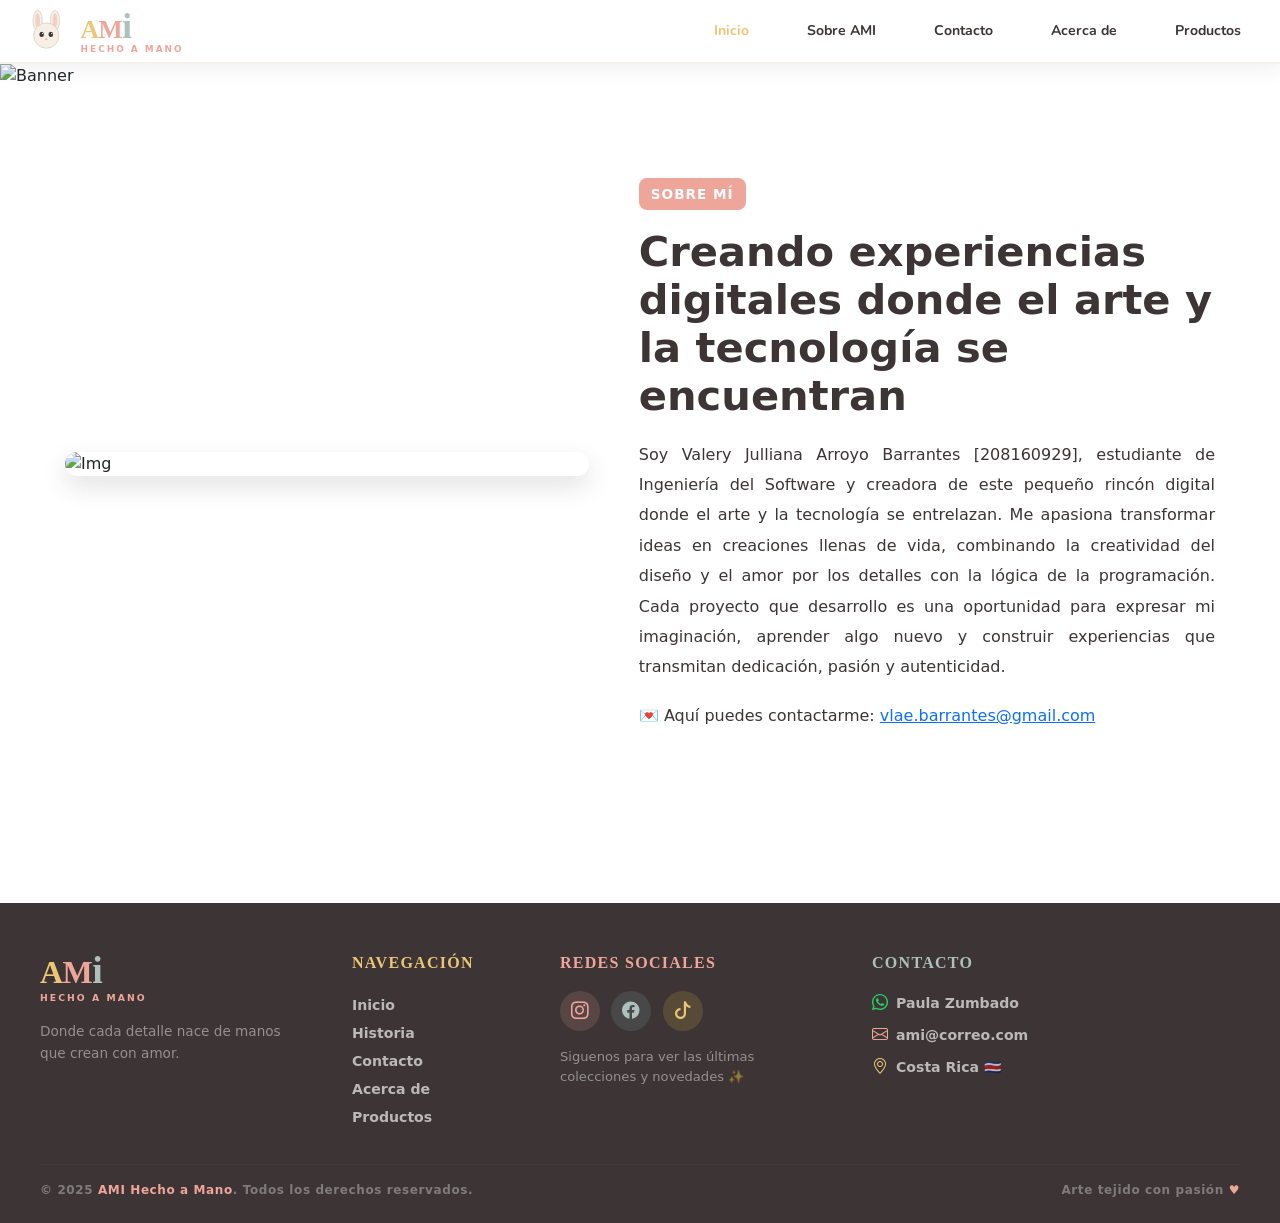
==== indexacercade.html @ 9f07c58e "Mapa y geolocalización agregados" ====
<!doctype html>
<html lang="en">
  <head>
    <meta charset="UTF-8" />
    <meta name="viewport" content="width=device-width, initial-scale=1.0" />
    <title>Document</title>
    <link
      href="https://fonts.googleapis.com/css2?family=Nunito:wght@400;600;700;800;900&family=Pacifico&display=swap"
      rel="stylesheet"
    />
    <link rel="stylesheet" href="ami/assets/css/indexstyle.css" />
    <link
      href="https://cdn.jsdelivr.net/npm/bootstrap@5.3.3/dist/css/bootstrap.min.css"
      rel="stylesheet"
    />
  </head>

  <body>
    <!-- ═══════════════ Inicio del Navbar ═══════════════ -->
    <nav class="navbar ami-nav sticky-top">
      <div class="navbar-inner">
        <a class="navbar-brand" href="#">
          <svg
            viewBox="0 0 80 80"
            fill="none"
            xmlns="http://www.w3.org/2000/svg"
          >
            <ellipse
              cx="22"
              cy="22"
              rx="8"
              ry="18"
              fill="#F5EFE6"
              stroke="#ddd4c8"
              stroke-width="1.5"
            />
            <ellipse
              cx="22"
              cy="22"
              rx="4"
              ry="13"
              fill="#F2A89E"
              opacity=".45"
            />
            <ellipse
              cx="52"
              cy="22"
              rx="8"
              ry="18"
              fill="#F5EFE6"
              stroke="#ddd4c8"
              stroke-width="1.5"
            />
            <ellipse
              cx="52"
              cy="22"
              rx="4"
              ry="13"
              fill="#F2A89E"
              opacity=".45"
            />
            <circle
              cx="37"
              cy="48"
              r="22"
              fill="#F5EFE6"
              stroke="#ddd4c8"
              stroke-width="1.5"
            />
            <ellipse cx="29" cy="46" rx="4" ry="4.5" fill="#3D3535" />
            <ellipse cx="45" cy="46" rx="4" ry="4.5" fill="#3D3535" />
            <circle cx="30.5" cy="44.5" r="1.2" fill="white" />
            <circle cx="46.5" cy="44.5" r="1.2" fill="white" />
            <ellipse cx="37" cy="54" rx="2" ry="1.5" fill="#F2A89E" />
          </svg>
          <div class="brand-text">
            <span class="brand-ami">
              <span class="ca">A</span><span class="cm">M</span
              ><span class="ci">i</span>
            </span>
            <span class="brand-sub">Hecho a mano</span>
          </div>
        </a>

        <ul class="navbar-nav flex-row gap-1 ms-auto">
          <li class="nav-item">
            <a class="nav-link active-y" href="index.html">Inicio</a>
          </li>
          <li class="nav-item">
            <a class="nav-link" href="indexsobreami.html">Sobre AMI</a>
          </li>
          <li class="nav-item">
            <a class="nav-link" href="indexcontacto.html">Contacto</a>
          </li>
          <li class="nav-item">
            <a class="nav-link" href="indexacercade.html">Acerca de</a>
          </li>
          <li class="nav-item">
            <a class="nav-link" href="indexproductos.html">Productos</a>
          </li>
        </ul>
      </div>
    </nav>
    <!-- ═══════════════ Fin del NAV ═══════════════ -->

    <link
      href="https://cdn.jsdelivr.net/npm/bootstrap-icons@1.11.3/font/bootstrap-icons.min.css"
      rel="stylesheet"
    />
    <script src="https://cdn.jsdelivr.net/npm/bootstrap@5.3.3/dist/js/bootstrap.bundle.min.js"></script>

    <!-- ═══════════════ Inicio de Acerca de... ═══════════════ -->

   <!-- ═══════════════ Inicio de Acerca de ═══════════════ -->
<section class="acerca-banner">
  <img src="ami/assets/img/Banner 2.6.jpg" alt="Banner" />
</section>

<section class="acerca-info">
  <div class="acerca-wraper">
    
    <div class="acerca-img">
      <img src="" alt="Img" />
    </div>

 <div class="acerca-content">
  <span class="acerca-tag">SOBRE MÍ</span>

  <h2>Creando experiencias digitales donde el arte y la tecnología se encuentran</h2>

  <p>
    Soy Valery Julliana Arroyo Barrantes [208160929], estudiante de Ingeniería del Software y creadora 
    de este pequeño rincón digital donde el arte y la tecnología se entrelazan. 
    Me apasiona transformar ideas en creaciones llenas de vida, combinando la creatividad del diseño y el amor por 
    los detalles con la lógica de la programación. Cada proyecto que desarrollo es una oportunidad para expresar mi 
    imaginación, aprender algo nuevo y construir experiencias que transmitan dedicación, pasión y autenticidad.
  </p>
  <p>
    💌 Aquí puedes contactarme:
    <a href="mailto:vlae.barrantes@gmail.com">vlae.barrantes@gmail.com</a>
  </p>
</div>

  </div>
</section>

    <!-- ═══════════════ Fin de Acerca de... ═══════════════ -->
  </body>

  <!-- ═══════════════ Inicio del Footer ═══════════════ -->
  <footer class="ami-footer">
    <div class="row g-5">
      <div class="col-12 col-md-3">
        <div class="footer-brand-ami">
          <span class="ca">A</span><span class="cm">M</span
          ><span class="ci">i</span>
        </div>
        <span class="footer-brand-sub">Hecho a mano</span>
        <p class="mt-3 footer-text">
          Donde cada detalle nace de manos que crean con amor.
        </p>
      </div>

      <div class="col-6 col-md-2">
        <div class="footer-title yellow">Navegación</div>
        <a class="footer-link" href="index.html">Inicio</a>
        <a class="footer-link" href="indexsobreami.html">Historia</a>
        <a class="footer-link" href="indexcontacto.html">Contacto</a>
        <a class="footer-link" href="indexacercade.html">Acerca de</a>
        <a class="footer-link" href="indexproductos.html">Productos</a>
      </div>

      <div class="col-6 col-md-3">
        <div class="footer-title rose">Redes sociales</div>
        <div class="mb-3">
          <a href="#" class="social-icon ig"><i class="bi bi-instagram"></i></a>
          <a href="#" class="social-icon fb"><i class="bi bi-facebook"></i></a>
          <a href="#" class="social-icon tt"><i class="bi bi-tiktok"></i></a>
        </div>
        <p class="footer-text-small">
          Siguenos para ver las últimas colecciones y novedades ✨
        </p>
      </div>

      <div class="col-12 col-md-4">
        <div class="footer-title teal">Contacto</div>

        <a href="https://wa.me/50684716880" class="contact-item">
          <i class="bi bi-whatsapp icon-wsp"></i>
          Paula Zumbado
        </a>

        <a href="mailto:ami@correo.com" class="contact-item">
          <i class="bi bi-envelope icon-mail"></i>
          ami@correo.com
        </a>

        <a href="#" class="contact-item">
          <i class="bi bi-geo-alt icon-location"></i>
          Costa Rica 🇨🇷
        </a>
      </div>
    </div>

    <hr class="footer-divider" />

    <div class="d-flex flex-wrap justify-content-between align-items-center">
      <p class="footer-copy mb-0">
        © 2025 <span>AMI Hecho a Mano</span>. Todos los derechos reservados.
      </p>
      <p class="footer-copy mb-0">Arte tejido con pasión <span>♥</span></p>
    </div>
  </footer>
  <!-- ═══════════════ Fin del Footer ═══════════════ -->
</html>
---- ami/assets/css/indexstyle.css ----
:root {
  --cream: #f5efe6;
  --rose: #f2a89e;
  --yellow: #ecc576;
  --teal: #acc1bc;
  --white: #ffffff;
  --dark: #3d3535;
}

body {
  background: var(--cream);
  font-family: "Nunito", sans-serif;
}

/* ── Ribbon ── */
.ami-ribbon {
  background: var(--yellow);
  text-align: center;
  padding: 0.42rem 1rem;
  font-size: 0.72rem;
  font-weight: 800;
  letter-spacing: 0.12em;
  text-transform: uppercase;
  color: var(--dark);
}

.ami-ribbon em {
  color: #ecc673;
  font-style: normal;
}

/* ── Fin del Ribbon ── */

/* ── Navbar ── */
.ami-nav {
  background: var(--white) !important;
  border-bottom: 2.5px solid var(--cream);
  box-shadow: 0 4px 20px rgba(61, 53, 53, 0.08);
  padding: 0.6rem 0;
}

/* ── Brand ── */
.ami-nav .navbar-brand {
  display: flex;
  align-items: center;
  gap: 0.6rem;
  padding: 0;
}

.ami-nav .navbar-brand svg {
  width: 46px;
  height: 46px;
}

.brand-text {
  display: flex;
  flex-direction: column;
  line-height: 1;
}

.brand-ami {
  font-family: "Baloo 2", cursive;
  font-weight: 800;
  font-size: 1.6rem;
  letter-spacing: -0.5px;
}

.brand-ami .ca {
  color: var(--yellow);
}

.brand-ami .cm {
  color: var(--rose);
}

.brand-ami .ci {
  color: var(--teal);
  font-size: 35px;
}

.brand-sub {
  font-size: 0.56rem;
  font-weight: 800;
  letter-spacing: 0.22em;
  text-transform: uppercase;
  color: var(--rose);
  margin-top: 1px;
}

/* ── Fin del Brand ── */

/* ── Links ── */
.ami-nav .nav-link {
  font-family: "Nunito", sans-serif !important;
  font-weight: 700 !important;
  font-size: 0.88rem !important;
  color: var(--dark) !important;
  padding: 0.38rem 0.9rem !important;
  border-radius: 50px;
  transition:
    background 0.2s,
    color 0.2s,
    transform 0.2s;
}

.ami-nav .nav-link:hover {
  background: var(--cream);
  transform: translateY(-2px);
}

.ami-nav .nav-link.active-y {
  color: var(--yellow) !important;
}

.ami-nav .nav-link.active-r {
  color: var(--rose) !important;
}

.ami-nav .nav-link.active-t {
  color: var(--teal) !important;
}

.ami-nav .container {
  display: flex;
  align-items: center;
  justify-content: space-between;
  /* ← esto empuja brand a la izq y nav a la der */
}

.nav-item {
  list-style: none;
  padding-right: 25px;
}

.navbar-brand {
  padding-left: 25px !important;
}

/* ── Cart ── */
.cart-btn {
  position: relative;
  width: 40px;
  height: 40px;
  border-radius: 50% !important;
  background: var(--cream) !important;
  border: none !important;
  color: var(--dark) !important;
  display: flex;
  align-items: center;
  justify-content: center;
  padding: 0;
  box-shadow: none !important;
  transition:
    background 0.2s,
    transform 0.2s;
}

.cart-btn:hover {
  background: var(--yellow) !important;
  transform: translateY(-2px);
}

.cart-badge {
  position: absolute;
  top: -3px;
  right: -3px;
  width: 16px;
  height: 16px;
  border-radius: 50%;
  background: var(--rose);
  color: #fff;
  font-size: 0.58rem;
  font-weight: 800;
  display: flex;
  align-items: center;
  justify-content: center;
}

.ami-nav .container {
  display: flex;
  align-items: center;
}

.dropdown-menu {
  list-style: none;
}

.ami-nav .navbar-inner {
  width: 100%;
  display: flex;
  align-items: center;
  justify-content: space-between;
}

/* ── Fin del Navbar ── */

/* ── CTA ── */
.btn-cta {
  background: var(--teal) !important;
  color: var(--white) !important;
  font-family: "Nunito", sans-serif;
  font-weight: 800 !important;
  font-size: 0.82rem;
  letter-spacing: 0.07em;
  text-transform: uppercase;
  border: none !important;
  border-radius: 50px !important;
  padding: 0.48rem 1.3rem;
  box-shadow: 0 4px 14px rgba(127, 181, 176, 0.35) !important;
  transition:
    background 0.2s,
    transform 0.2s,
    box-shadow 0.2s;
  white-space: nowrap;
}

.btn-cta:hover {
  background: var(--rose) !important;
  transform: translateY(-2px);
  box-shadow: 0 6px 18px rgba(242, 168, 158, 0.4) !important;
}

/* ── Carousel ── */
.carousel-item {
  height: 500px;
  background-color: #f7f2ec;
  /* tono correcto ajustado */
  display: flex;
  justify-content: center;
  align-items: center;
}

.carousel-img {
  max-height: 100%;
  width: auto;
  object-fit: contain;
}

.carousel-caption h5 {
  font-weight: 300;
  letter-spacing: 1px;
  color: #acc1bc;
  font-family: "Varela Round", sans-serif;
  font-weight: bold;
}

.carousel-caption p {
  font-size: 0.95rem;
  opacity: 0.8;
  color: var(--rose);
  font-family: "Varela Round", sans-serif;
  font-weight: bold;
}

.carousel-caption h5 span {
  font-weight: 600;
  font-size: 2rem;
}

.carousel-caption h5 span.ca {
  color: var(--yellow);
}

.carousel-caption h5 span.cm {
  color: var(--rose);
}

.carousel-caption h5 span.ci {
  color: var(--teal);
  font-size: 42px;
}

.carousel-caption h5 {
  letter-spacing: 0;
}

.p-2 {
  color: #3d3535 !important;
  font-weight: bold;
  font-size: 600px;
}

.p-3 {
  color: #3d3535 !important;
  font-weight: bold;
  font-size: 600px;
}

.carousel-caption h5 span.ca-2 {
  color: var(--yellow);
}

.carousel-caption h5 span.cm-2 {
  color: var(--rose);
}

.carousel-caption h5 span.ci-2 {
  color: var(--teal);
}

.carousel-control-prev-icon,
.carousel-control-next-icon {
  filter: invert(60%) sepia(15%) saturate(200%) hue-rotate(140deg);
  opacity: 0.8;
}

.carousel-control-prev-icon,
.carousel-control-next-icon {
  color: var(--dark);
  opacity: 0.8 !important;
}

.carousel-indicators button.active {
  background-color: var(--dark) !important;
  opacity: 0.7 !important;
}

/* ── Fin del Carousel ── */

/* ── Inico Intro ── */
.ami-intro {
  background-color: white;
  padding: 80px 20px;
  text-align: center;
}

.ami-intro h2 {
  font-size: 32px;
  color: #3d3535;
  margin-bottom: 20px;
  font-weight: 500;
}

.ami-intro p {
  max-width: 600px;
  margin: 0 auto 30px auto;
  color: #6b6b6b;
  font-size: 16px;
  line-height: 1.6;
}

.btn-ami {
  display: inline-block;
  padding: 12px 25px;
  background-color: #f2a89e;
  color: white;
  text-decoration: none;
  border-radius: 25px;
  transition: 0.3s;
}

.btn-ami:hover {
  background-color: #e8958a;
}

@media (max-width: 480px) {
  .ami-intro {
    padding: 40px 10px;
  }
}

/* ── Fin Intro ── */

/* ── Inicio Productos Destacados ── */
.productos-destacados {
  padding: 80px 20px;
  background-color: #ffffff;
  text-align: center;
}

.productos-destacados h2 {
  font-size: 30px;
  color: #3d3535;
  margin-bottom: 10px;
}

.subtitulo {
  color: #888;
  margin-bottom: 40px;
}

.productos-grid {
  display: grid;
  grid-template-columns: repeat(3, 1fr);
  gap: 30px;
}

.producto-card {
  background: #f7f2ec;
  padding: 20px;
  border-radius: 15px;
  transition: 0.3s;
  box-shadow: 0 6px 20px rgba(61, 53, 53, 0.25);
}

.producto-card:hover {
  transform: translateY(-5px);
}

.producto-card img {
  width: 100%;
  height: 220px;
  object-fit: cover;
  border-radius: 12px;
  margin-bottom: 15px;
}

.producto-card h3 {
  font-size: 18px;
  color: #3d3535;
  margin-bottom: 15px;
}

.btn-producto {
  display: inline-block;
  padding: 10px 20px;
  background-color: #f2a89e;
  color: white;
  border-radius: 20px;
  text-decoration: none;
  transition: 0.3s;
}

.btn-producto:hover {
  background-color: #e8958a;
}

@media (max-width: 768px) {
  .productos-grid {
    grid-template-columns: 1fr;
  }
}

/* ── Fin Productos Destacados ── */

/* ── Inicio Por qué elegirnos ── */
.por-que-elegirnos {
  margin-top: 90px;
  margin-bottom: opx;
  background-color: #f7f2ec;
  padding: 80px 20px;
  text-align: center;
}

.por-que-elegirnos h2 {
  font-size: 30px;
  color: #3d3535;
  margin-bottom: 10px;
}

.subtitulo {
  color: #888;
  margin-bottom: 40px;
}

.beneficios-grid {
  display: grid;
  grid-template-columns: repeat(3, 1fr);
  gap: 30px;
}

.beneficio {
  background: #ffffff;
  padding: 25px;
  border-radius: 15px;
  transition: 0.3s;
  box-shadow: 0 6px 20px rgba(61, 53, 53, 0.25);
}

.beneficio:hover {
  transform: translateY(-5px);
}

.icono {
  font-size: 30px;
  display: block;
  margin-bottom: 15px;
}

.beneficio h3 {
  color: #3d3535;
  margin-bottom: 10px;
}

.beneficio p {
  color: #6b6b6b;
  font-size: 14px;
  line-height: 1.5;
}

@media (max-width: 768px) {
  .beneficios-grid {
    grid-template-columns: 1fr;
  }
}

/* ── Fin Por qué elegirnos ── */

/* ── Inicio pg Productos ── */
.productos-header {
  color: var(--dark);
}

.productos-grid {
  display: grid;
  grid-template-columns: repeat(auto-fit, minmax(290px, 1fr));
  gap: 30px;
}

.productos-card {
  background: #f7f2ec;
  padding: 20px;
  border-radius: 15px;
  box-shadow: 0 6px 20px rgba(61, 53, 53, 0.25);

  display: flex;
  flex-direction: column;

  min-height: 485px;
  transition: 0.3s;
}

.productos-card:hover {
  transform: translateY(-6px);
  box-shadow: 0 12px 30px rgba(61, 53, 53, 0.35);
}

.productos-card img {
  width: 100%;
  height: 270px;
  object-fit: cover;
  border-radius: 12px;
  margin-bottom: 15px;
}

.productos-card h3 {
  font-size: 18px;
  color: #3d3535;
  margin-bottom: 10px;
}

.productos-card p {
  flex-grow: 1;
  font-size: 14px;
  color: #555;
}

.btn-producto {
  align-self: center;
  padding: 8px 18px;
  background-color: #f2a89e;
  color: white;
  border-radius: 20px;
  text-decoration: none;
  font-size: 14px;
  transition: 0.3s;
}

.btn-producto:hover {
  background-color: #e8958a;
}

/* ── Fin de pg Productos ── */

:root {
  --cream: #F7F2EC;
  --beige: #EAD7C3;
  --rose: #EFA69A;
  --dark: #3D3535;
  --soft-pink: #F4C7BE;
}

body {
  background-color: var(--cream);
  font-family: 'Nunito', sans-serif;
  color: var(--dark);
  margin: 0;
}


/* ── Inicio de pg Sobre AMI ── */
:root {
  --cream: #F7F2EC;
  --beige: #EAD7C3;
  --rose: #EFA69A;
  --dark: #3D3535;
  --soft-pink: #F4C7BE;
}

/* fondo general */
body {
  margin: 0;
  background-color: var(--cream);
  font-family: 'Poppins', sans-serif;
  color: var(--dark);
}

.ami-story {
  width: 100%;
}

/* ───────── bloque superior ───────── */
.ami-hero {
  background: var(--cream);
  min-height: 360px;
  display: flex;
  align-items: center;
  justify-content: center;
  padding: 50px 20px;
}

.ami-hero-content {
  max-width: 1000px;
  width: 100%;
}

.ami-hero h1 {
  margin: 0;
  font-size: clamp(2.5rem, 6vw, 5rem);
  line-height: 0.95;
  font-weight: 700;
  color: var(--dark);
  letter-spacing: 1px;
}

.ami-hero p {
  max-width: 500px;
  margin-top: 18px;
  font-size: 1rem;
  line-height: 1.7;
  color: var(--dark);
}

.sobre-ami {
  max-width: 1150px;
  margin: 0 auto;
  padding: 70px 25px;
}

.ami-top-text {
  display: grid;
  grid-template-columns: 1.1fr 1fr;
  gap: 40px;
  align-items: start;
  margin-bottom: 45px;
}

.ami-heading h2 {
  margin: 0;
  font-size: clamp(2rem, 4vw, 3.5rem);
  line-height: 1;
  font-weight: 700;
  color: var(--dark);
  text-transform: uppercase;
}

.ami-heading h2 span {
  display: inline-block;
  margin-top: 10px;
  background-color: var(--rose);
  color: white;
  padding: 4px 12px;
  border-radius: 10px;
}

.ami-lore p {
  margin-top: 0;
  margin-bottom: 18px;
  font-size: 0.98rem;
  line-height: 1.9;
  text-align: justify;
}

.ami-grid {
  display: grid;
  grid-template-columns: 1fr 1fr;
  gap: 30px;
  align-items: start;
}

.ami-images {
  display: flex;
  flex-direction: column;
  gap: 75px;
}

.img-item {
  display: flex;
  flex-direction: column;
}

.ami-images img,
.img-item img {
  width: 100%;
  height: 280px;
  object-fit: cover;
  border-radius: 18px;
  display: block;
  box-shadow: 0 10px 25px rgba(0, 0, 0, 0.12);
}

.img-autor {
  margin-top: 6px;
  font-size: 0.9rem;
  color: var(--dark);
  font-style: italic;
}

.ami-autor {
  color: var(--dark);
}

.ami-text-box {
  background: white;
  border-radius: 22px;
  padding: 35px;
  box-shadow: 0 10px 25px rgba(0, 0, 0, 0.08);
  display: flex;
  flex-direction: column;
  justify-content: center;
}

.ami-text-box h3 {
  margin-top: 0;
  margin-bottom: 18px;
  font-size: 1.8rem;
  color: var(--dark);
}

.ami-text-box p {
  margin-bottom: 16px;
  line-height: 1.9;
  text-align: justify;
}

@media (max-width: 900px) {

  .ami-top-text,
  .ami-grid {
    grid-template-columns: 1fr;
  }

  .ami-images img,
  .img-item img {
    height: 240px;
  }

  .ami-hero {
    min-height: 280px;
  }
}

/* ── Fin de pg Sobre AMI ── */

/* ── Inicio pg Acerca de... ── */
.acerca-banner {
  width: 100%;
}

.acerca-banner img {
  width: 100%;
  height: auto;
  display: block;
}

.acerca-info {
  background-color: var(--white);
  padding: 90px 20px;
}

.acerca-wraper {
  max-width: 1150px;
  margin: 0 auto;
  display: grid;
  grid-template-columns: 1fr 1.1fr;
  gap: 50px;
  align-items: center;
}

.acerca-img img {
  width: 100%;
  border-radius: 20px;
  display: block;
  box-shadow: 0 10px 25px rgba(61, 53, 53, 0.15);
}

.acerca-tag {
  display: inline-block;
  color: var(--white);
  font-size: 0.85rem;
  font-weight: 700;
  padding: 6px 12px;
  border-radius: 8px;
  margin-bottom: 18px;
  letter-spacing: 1px;
  background-color: var(--rose);
}

.acerca-content h2 {
  font-size: 2.6rem;
  line-height: 1.15;
  color: var(--dark);
  margin-bottom: 20px;
  font-weight: 700;
}

.acerca-content p {
  color: var(--dark);
  line-height: 1.9;
  margin-bottom: 18px;
  text-align: justify;
}

@media (max-width: 900px) {
  .acerca-wrapper {
    grid-template-columns: 1fr;
  }

  .acerca-overlay h1 {
    font-size: 2.8rem;
  }

  .acerca-content h2 {
    font-size: 2rem;
  }
}

/* ── Fin pg Acerca de... ── */

/* ── Incio pg Contacto ── */

form {
  margin-top: 50px !important;
  max-width: 800px;
  margin: auto;
}

.form-label {
  font-weight: 500;
}

.btn {
  background-color: var(--teal) !important;
  color: var(--white) !important;
  font-weight: 700 !important;
  border: none !important;
  border-radius: 50px !important;
  padding: 10px 20px !important;
  transition: background-color 0.3s, transform 0.3s !important;
  margin-top: 35px;
}

#mapa {
height: 400px;
width: 100%;
border-radius: 10px;
border: 2px solid #ddd;
margin-top: 10px;

}

/* ── Fin pg Contacto ── */

/* ── Footer ── */
.ami-footer {
  background: var(--dark);
  padding: 3rem 2.5rem 1.5rem;
  margin-top: 4rem;
}

.ami-footer .footer-title {
  font-family: "Baloo 2", cursive;
  font-weight: 800;
  font-size: 1rem;
  letter-spacing: 0.08em;
  text-transform: uppercase;
  margin-bottom: 1rem;
}

.ami-footer .footer-title.yellow {
  color: var(--yellow);
}

.ami-footer .footer-title.rose {
  color: var(--rose);
}

.ami-footer .footer-title.teal {
  color: var(--teal);
}

.footer-brand-ami {
  font-family: "Baloo 2", cursive;
  font-weight: 800;
  font-size: 2rem;
  letter-spacing: -0.5px;
  line-height: 1;
}

.footer-brand-ami .ca {
  color: var(--yellow);
}

.footer-brand-ami .cm {
  color: var(--rose);
}

.footer-brand-ami .ci {
  color: var(--teal);
  font-size: 38px;
}

.footer-brand-sub {
  font-size: 0.58rem;
  font-weight: 800;
  letter-spacing: 0.22em;
  text-transform: uppercase;
  color: var(--rose);
  display: block;
  margin-top: 2px;
}

.ami-footer .footer-link {
  display: block;
  color: rgba(255, 255, 255, 0.65);
  text-decoration: none;
  font-size: 0.88rem;
  font-weight: 700;
  padding: 0.22rem 0;
  transition: color 0.2s, padding-left 0.2s;
}

.ami-footer .footer-link:hover {
  color: var(--yellow);
  padding-left: 6px;
}

.social-icon {
  display: inline-flex;
  align-items: center;
  justify-content: center;
  width: 40px;
  height: 40px;
  border-radius: 50%;
  font-size: 1.1rem;
  text-decoration: none;
  transition:
    transform 0.2s,
    background 0.2s;
  margin-right: 0.4rem;
}

.social-icon.ig {
  background: rgba(242, 168, 158, 0.15);
  color: var(--rose);
}

.social-icon.fb {
  background: rgba(127, 181, 176, 0.15);
  color: var(--teal);
}

.social-icon.tt {
  background: rgba(232, 200, 74, 0.15);
  color: var(--yellow);
}

.social-icon:hover {
  transform: translateY(-3px) scale(1.1);
}

.social-icon.ig:hover {
  background: var(--rose);
  color: #fff;
}

.social-icon.fb:hover {
  background: var(--teal);
  color: #fff;
}

.social-icon.tt:hover {
  background: var(--yellow);
  color: var(--dark);
}

.contact-item {
  display: flex;
  align-items: center;
  gap: 0.5rem;
  color: rgba(255, 255, 255, 0.65);
  font-size: 0.88rem;
  font-weight: 700;
  margin-bottom: 0.5rem;
  text-decoration: none;
  transition: color 0.2s;
}

.contact-item:hover {
  color: var(--yellow);
}

.contact-item i {
  font-size: 1rem;
}

.footer-divider {
  border-color: rgba(255, 255, 255, 0.08);
  margin: 2rem 0 1rem;
}

.footer-copy {
  color: rgba(255, 255, 255, 0.35);
  font-size: 0.75rem;
  font-weight: 700;
  letter-spacing: 0.05em;
}

.footer-copy span {
  color: var(--rose);
}

.footer-text {
  color: rgba(255, 255, 255, 0.45);
  font-size: 0.85rem;
  line-height: 1.6;
}

.footer-text-small {
  color: rgba(255, 255, 255, 0.45);
  font-size: 0.82rem;
}

.icon-wsp {
  color: #25d366;
}

.icon-mail {
  color: var(--rose);
}

.icon-location {
  color: var(--yellow);
}

/* ── Fin del Footer ── */
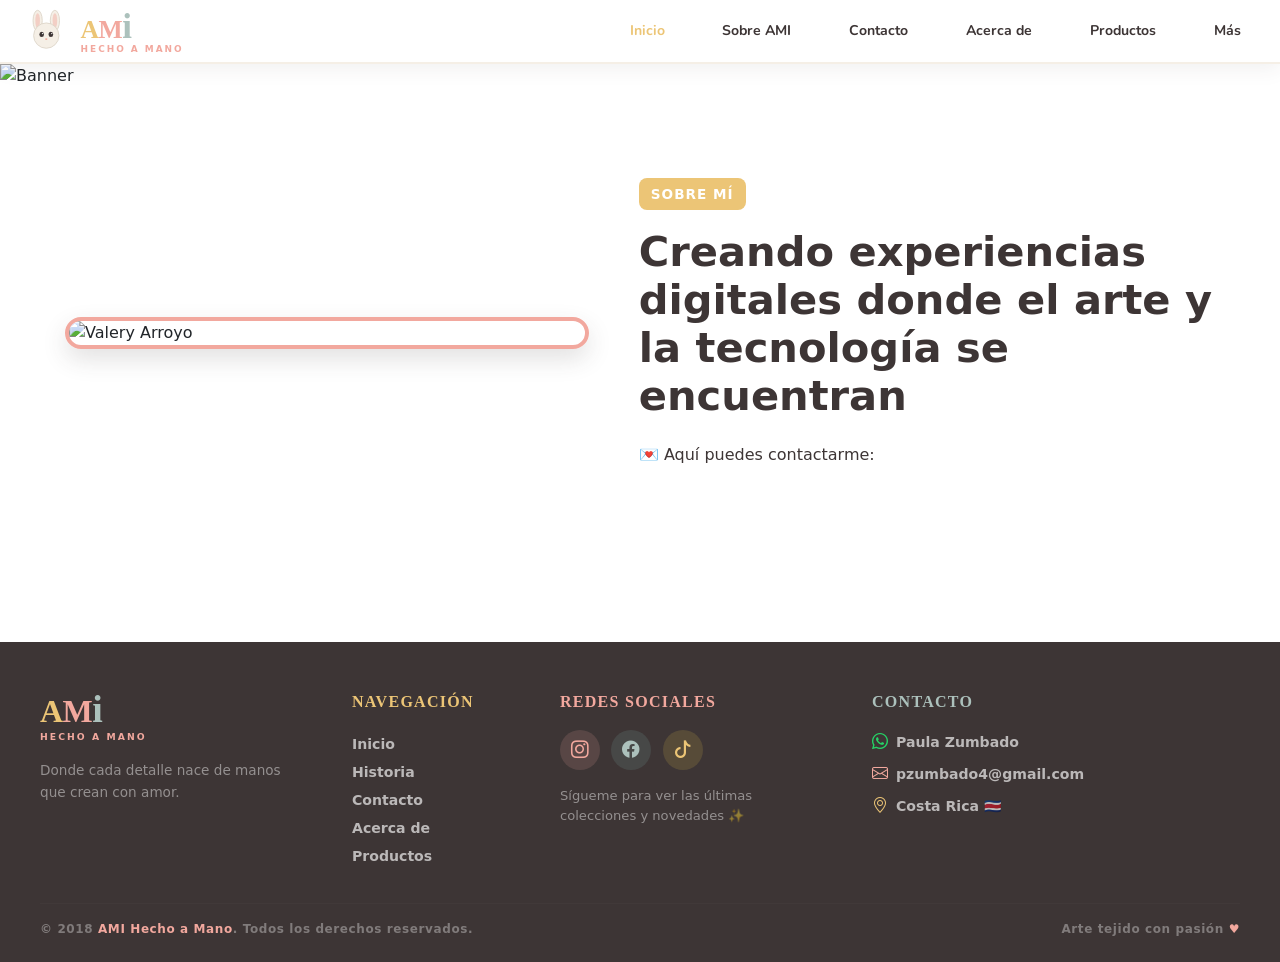
==== commit 549d52ea: "API externa consumida" ====
--- a/indexacercade.html
+++ b/indexacercade.html
@@ -1,215 +1,162 @@
 <!doctype html>
 <html lang="en">
-  <head>
-    <meta charset="UTF-8" />
-    <meta name="viewport" content="width=device-width, initial-scale=1.0" />
-    <title>Document</title>
-    <link
-      href="https://fonts.googleapis.com/css2?family=Nunito:wght@400;600;700;800;900&family=Pacifico&display=swap"
-      rel="stylesheet"
-    />
-    <link rel="stylesheet" href="ami/assets/css/indexstyle.css" />
-    <link
-      href="https://cdn.jsdelivr.net/npm/bootstrap@5.3.3/dist/css/bootstrap.min.css"
-      rel="stylesheet"
-    />
-  </head>
 
-  <body>
-    <!-- ═══════════════ Inicio del Navbar ═══════════════ -->
-    <nav class="navbar ami-nav sticky-top">
-      <div class="navbar-inner">
-        <a class="navbar-brand" href="#">
-          <svg
-            viewBox="0 0 80 80"
-            fill="none"
-            xmlns="http://www.w3.org/2000/svg"
-          >
-            <ellipse
-              cx="22"
-              cy="22"
-              rx="8"
-              ry="18"
-              fill="#F5EFE6"
-              stroke="#ddd4c8"
-              stroke-width="1.5"
-            />
-            <ellipse
-              cx="22"
-              cy="22"
-              rx="4"
-              ry="13"
-              fill="#F2A89E"
-              opacity=".45"
-            />
-            <ellipse
-              cx="52"
-              cy="22"
-              rx="8"
-              ry="18"
-              fill="#F5EFE6"
-              stroke="#ddd4c8"
-              stroke-width="1.5"
-            />
-            <ellipse
-              cx="52"
-              cy="22"
-              rx="4"
-              ry="13"
-              fill="#F2A89E"
-              opacity=".45"
-            />
-            <circle
-              cx="37"
-              cy="48"
-              r="22"
-              fill="#F5EFE6"
-              stroke="#ddd4c8"
-              stroke-width="1.5"
-            />
-            <ellipse cx="29" cy="46" rx="4" ry="4.5" fill="#3D3535" />
-            <ellipse cx="45" cy="46" rx="4" ry="4.5" fill="#3D3535" />
-            <circle cx="30.5" cy="44.5" r="1.2" fill="white" />
-            <circle cx="46.5" cy="44.5" r="1.2" fill="white" />
-            <ellipse cx="37" cy="54" rx="2" ry="1.5" fill="#F2A89E" />
-          </svg>
-          <div class="brand-text">
-            <span class="brand-ami">
-              <span class="ca">A</span><span class="cm">M</span
-              ><span class="ci">i</span>
-            </span>
-            <span class="brand-sub">Hecho a mano</span>
-          </div>
-        </a>
+<head>
+  <meta charset="UTF-8" />
+  <meta name="viewport" content="width=device-width, initial-scale=1.0" />
+  <title>Document</title>
+  <link href="https://fonts.googleapis.com/css2?family=Nunito:wght@400;600;700;800;900&family=Pacifico&display=swap"
+    rel="stylesheet" />
+  <link rel="stylesheet" href="ami/assets/css/indexstyle.css" />
+  <link href="https://cdn.jsdelivr.net/npm/bootstrap@5.3.3/dist/css/bootstrap.min.css" rel="stylesheet" />
+</head>
 
-        <ul class="navbar-nav flex-row gap-1 ms-auto">
-          <li class="nav-item">
-            <a class="nav-link active-y" href="index.html">Inicio</a>
-          </li>
-          <li class="nav-item">
-            <a class="nav-link" href="indexsobreami.html">Sobre AMI</a>
-          </li>
-          <li class="nav-item">
-            <a class="nav-link" href="indexcontacto.html">Contacto</a>
-          </li>
-          <li class="nav-item">
-            <a class="nav-link" href="indexacercade.html">Acerca de</a>
-          </li>
-          <li class="nav-item">
-            <a class="nav-link" href="indexproductos.html">Productos</a>
-          </li>
-        </ul>
+<body>
+  <!-- ═══════════════ Inicio del Navbar ═══════════════ -->
+  <nav class="navbar ami-nav sticky-top">
+    <div class="navbar-inner">
+      <a class="navbar-brand" href="#">
+        <svg viewBox="0 0 80 80" fill="none" xmlns="http://www.w3.org/2000/svg">
+          <ellipse cx="22" cy="22" rx="8" ry="18" fill="#F5EFE6" stroke="#ddd4c8" stroke-width="1.5" />
+          <ellipse cx="22" cy="22" rx="4" ry="13" fill="#F2A89E" opacity=".45" />
+          <ellipse cx="52" cy="22" rx="8" ry="18" fill="#F5EFE6" stroke="#ddd4c8" stroke-width="1.5" />
+          <ellipse cx="52" cy="22" rx="4" ry="13" fill="#F2A89E" opacity=".45" />
+          <circle cx="37" cy="48" r="22" fill="#F5EFE6" stroke="#ddd4c8" stroke-width="1.5" />
+          <ellipse cx="29" cy="46" rx="4" ry="4.5" fill="#3D3535" />
+          <ellipse cx="45" cy="46" rx="4" ry="4.5" fill="#3D3535" />
+          <circle cx="30.5" cy="44.5" r="1.2" fill="white" />
+          <circle cx="46.5" cy="44.5" r="1.2" fill="white" />
+          <ellipse cx="37" cy="54" rx="2" ry="1.5" fill="#F2A89E" />
+        </svg>
+        <div class="brand-text">
+          <span class="brand-ami">
+            <span class="ca">A</span><span class="cm">M</span><span class="ci">i</span>
+          </span>
+          <span class="brand-sub">Hecho a mano</span>
+        </div>
+      </a>
+
+      <ul class="navbar-nav flex-row gap-1 ms-auto">
+        <li class="nav-item"><a class="nav-link active-y" href="index.html">Inicio</a></li>
+        <li class="nav-item"><a class="nav-link" href="indexsobreami.html">Sobre AMI</a></li>
+        <li class="nav-item"><a class="nav-link" href="indexcontacto.html">Contacto</a></li>
+        <li class="nav-item"><a class="nav-link" href="indexacercade.html">Acerca de</a></li>
+        <li class="nav-item"><a class="nav-link" href="indexproductos.html">Productos</a></li>
+        <li class="nav-item"><a class="nav-link" href="indexmas.html">Más</a></li>
+      </ul>
+    </div>
+  </nav>
+  <!-- ═══════════════ Fin del NAV ═══════════════ -->
+
+  <link href="https://cdn.jsdelivr.net/npm/bootstrap-icons@1.11.3/font/bootstrap-icons.min.css" rel="stylesheet" />
+  <script src="https://cdn.jsdelivr.net/npm/bootstrap@5.3.3/dist/js/bootstrap.bundle.min.js"></script>
+
+  <!-- ═══════════════ Inicio de Acerca de ═══════════════ -->
+  <section class="acerca-banner">
+    <img src="ami/assets/img/Banner 2.6.jpg" alt="Banner" />
+  </section>
+
+  <!-- ═══════════════ Acerca de ═══════════════ -->
+
+  <section class="acerca-info">
+    <div class="acerca-wraper">
+
+      <div class="acerca-img">
+        <img id="fotoAcerca" src="" alt="Valery Arroyo" />
       </div>
-    </nav>
-    <!-- ═══════════════ Fin del NAV ═══════════════ -->
 
-    <link
-      href="https://cdn.jsdelivr.net/npm/bootstrap-icons@1.11.3/font/bootstrap-icons.min.css"
-      rel="stylesheet"
-    />
-    <script src="https://cdn.jsdelivr.net/npm/bootstrap@5.3.3/dist/js/bootstrap.bundle.min.js"></script>
+      <div class="acerca-content">
+        <span class="acerca-tag">SOBRE MÍ</span>
 
-    <!-- ═══════════════ Inicio de Acerca de... ═══════════════ -->
+        <h2 id="tituloAcerca">
+          Creando experiencias digitales donde el arte y la tecnología se encuentran
+        </h2>
 
-   <!-- ═══════════════ Inicio de Acerca de ═══════════════ -->
-<section class="acerca-banner">
-  <img src="ami/assets/img/Banner 2.6.jpg" alt="Banner" />
-</section>
+        <p id="descripcionAcerca"></p>
 
-<section class="acerca-info">
-  <div class="acerca-wraper">
-    
-    <div class="acerca-img">
-      <img src="" alt="Img" />
-    </div>
-
- <div class="acerca-content">
-  <span class="acerca-tag">SOBRE MÍ</span>
-
-  <h2>Creando experiencias digitales donde el arte y la tecnología se encuentran</h2>
-
-  <p>
-    Soy Valery Julliana Arroyo Barrantes [208160929], estudiante de Ingeniería del Software y creadora 
-    de este pequeño rincón digital donde el arte y la tecnología se entrelazan. 
-    Me apasiona transformar ideas en creaciones llenas de vida, combinando la creatividad del diseño y el amor por 
-    los detalles con la lógica de la programación. Cada proyecto que desarrollo es una oportunidad para expresar mi 
-    imaginación, aprender algo nuevo y construir experiencias que transmitan dedicación, pasión y autenticidad.
-  </p>
-  <p>
-    💌 Aquí puedes contactarme:
-    <a href="mailto:vlae.barrantes@gmail.com">vlae.barrantes@gmail.com</a>
-  </p>
-</div>
-
-  </div>
-</section>
-
-    <!-- ═══════════════ Fin de Acerca de... ═══════════════ -->
-  </body>
-
-  <!-- ═══════════════ Inicio del Footer ═══════════════ -->
-  <footer class="ami-footer">
-    <div class="row g-5">
-      <div class="col-12 col-md-3">
-        <div class="footer-brand-ami">
-          <span class="ca">A</span><span class="cm">M</span
-          ><span class="ci">i</span>
-        </div>
-        <span class="footer-brand-sub">Hecho a mano</span>
-        <p class="mt-3 footer-text">
-          Donde cada detalle nace de manos que crean con amor.
+        <p>
+          💌 Aquí puedes contactarme:
+          <a id="correoAcerca" href=""></a>
         </p>
       </div>
 
-      <div class="col-6 col-md-2">
-        <div class="footer-title yellow">Navegación</div>
-        <a class="footer-link" href="index.html">Inicio</a>
-        <a class="footer-link" href="indexsobreami.html">Historia</a>
-        <a class="footer-link" href="indexcontacto.html">Contacto</a>
-        <a class="footer-link" href="indexacercade.html">Acerca de</a>
-        <a class="footer-link" href="indexproductos.html">Productos</a>
+    </div>
+  </section>
+
+  <!-- ═══════════════ Fin de Acerca de... ═══════════════ -->
+  <script src="https://code.jquery.com/jquery-3.7.1.min.js"></script>
+  <script src="ami/assets/data/archivos_js/acercade.js"></script>
+
+</body>
+
+<!-- ═══════════════ Inicio del Footer ═══════════════ -->
+<footer class="ami-footer">
+  <div class="row g-5">
+    <div class="col-12 col-md-3">
+      <div class="footer-brand-ami">
+        <span class="ca">A</span><span class="cm">M</span><span class="ci">i</span>
       </div>
-
-      <div class="col-6 col-md-3">
-        <div class="footer-title rose">Redes sociales</div>
-        <div class="mb-3">
-          <a href="#" class="social-icon ig"><i class="bi bi-instagram"></i></a>
-          <a href="#" class="social-icon fb"><i class="bi bi-facebook"></i></a>
-          <a href="#" class="social-icon tt"><i class="bi bi-tiktok"></i></a>
-        </div>
-        <p class="footer-text-small">
-          Siguenos para ver las últimas colecciones y novedades ✨
-        </p>
-      </div>
-
-      <div class="col-12 col-md-4">
-        <div class="footer-title teal">Contacto</div>
-
-        <a href="https://wa.me/50684716880" class="contact-item">
-          <i class="bi bi-whatsapp icon-wsp"></i>
-          Paula Zumbado
-        </a>
-
-        <a href="mailto:ami@correo.com" class="contact-item">
-          <i class="bi bi-envelope icon-mail"></i>
-          ami@correo.com
-        </a>
-
-        <a href="#" class="contact-item">
-          <i class="bi bi-geo-alt icon-location"></i>
-          Costa Rica 🇨🇷
-        </a>
-      </div>
+      <span class="footer-brand-sub">Hecho a mano</span>
+      <p class="mt-3 footer-text">
+        Donde cada detalle nace de manos que crean con amor.
+      </p>
     </div>
 
-    <hr class="footer-divider" />
+    <div class="col-6 col-md-2">
+      <div class="footer-title yellow">Navegación</div>
+      <a class="footer-link" href="index.html">Inicio</a>
+      <a class="footer-link" href="indexsobreami.html">Historia</a>
+      <a class="footer-link" href="indexcontacto.html">Contacto</a>
+      <a class="footer-link" href="indexacercade.html">Acerca de</a>
+      <a class="footer-link" href="indexproductos.html">Productos</a>
+    </div>
 
-    <div class="d-flex flex-wrap justify-content-between align-items-center">
-      <p class="footer-copy mb-0">
-        © 2025 <span>AMI Hecho a Mano</span>. Todos los derechos reservados.
+    <div class="col-6 col-md-3">
+      <div class="footer-title rose">Redes sociales</div>
+      <div class="mb-3">
+        <a href="https://www.instagram.com/ami_hecho_a_mano?utm_source=ig_web_button_share_sheet&igsh=ZDNlZDc0MzIxNw=="
+          class="social-icon ig" target="_blank" rel="noopener noreferrer">
+          <i class="bi bi-instagram"></i>
+        </a>
+        <a href="https://www.facebook.com/pau.zumbado.5" class="social-icon fb" target="_blank" rel="noopener noreferrer"><i class="bi bi-facebook"></i></a>
+        <a href="#" class="social-icon tt"><i class="bi bi-tiktok"></i></a>
+      </div>
+      <p class="footer-text-small">
+        Sígueme para ver las últimas colecciones y novedades ✨
       </p>
-      <p class="footer-copy mb-0">Arte tejido con pasión <span>♥</span></p>
     </div>
-  </footer>
-  <!-- ═══════════════ Fin del Footer ═══════════════ -->
-</html>
+
+    <div class="col-12 col-md-4">
+      <div class="footer-title teal">Contacto</div>
+
+      <a href="https://wa.me/50684716880" class="contact-item">
+        <i class="bi bi-whatsapp icon-wsp"></i>
+        Paula Zumbado
+      </a>
+
+      <a href="pzumbado4@gmail.com" class="contact-item">
+        <i class="bi bi-envelope icon-mail"></i>
+        pzumbado4@gmail.com
+      </a>
+
+      <a href="https://www.bing.com/maps/search?mepi=60%7E%7EEmbedded%7ELargeMapLink&ty=18&vdpid=54&v=2&sV=1&FORM=MIRE&style=r&mb=11.232286%7E-86.031494%7E8.009672%7E-82.536621&ppois=9.620979309082031_-84.2840576171875_Costa+Rica_%7E&cp=9.624821%7E-85.360689&lvl=8.2"
+        class="contact-item" target="_blank">
+        <i class="bi bi-geo-alt icon-location"></i>
+        Costa Rica 🇨🇷
+      </a>
+
+    </div>
+  </div>
+
+  <hr class="footer-divider" />
+
+  <div class="d-flex flex-wrap justify-content-between align-items-center">
+    <p class="footer-copy mb-0">
+      © 2018 <span>AMI Hecho a Mano</span>. Todos los derechos reservados.
+    </p>
+    <p class="footer-copy mb-0">Arte tejido con pasión <span>♥</span></p>
+  </div>
+</footer>
+<!-- ═══════════════ Fin del Footer ═══════════════ -->
+
+</html>
--- a/ami/assets/css/indexstyle.css
+++ b/ami/assets/css/indexstyle.css
@@ -11,6 +11,21 @@
   background: var(--cream);
   font-family: "Nunito", sans-serif;
 }
+
+/* ── Inicio Toasts ── */
+.toast {
+  border-radius: 12px;
+}
+
+.toast-header {
+  background-color: var(--cream) !important;
+}
+
+.toast-body {
+  background-color: var(--cream) !important;
+}
+
+/* ── Fin Toasts ── */
 
 /* ── Ribbon ── */
 .ami-ribbon {
@@ -124,7 +139,6 @@
   display: flex;
   align-items: center;
   justify-content: space-between;
-  /* ← esto empuja brand a la izq y nav a la der */
 }
 
 .nav-item {
@@ -191,6 +205,11 @@
   align-items: center;
   justify-content: space-between;
 }
+
+.nav-item.dropdown:hover .dropdown-menu {
+  display: block;
+}
+
 
 /* ── Fin del Navbar ── */
 
@@ -562,44 +581,11 @@
 
 /* ── Fin de pg Productos ── */
 
-:root {
-  --cream: #F7F2EC;
-  --beige: #EAD7C3;
-  --rose: #EFA69A;
-  --dark: #3D3535;
-  --soft-pink: #F4C7BE;
-}
-
-body {
-  background-color: var(--cream);
-  font-family: 'Nunito', sans-serif;
-  color: var(--dark);
-  margin: 0;
-}
-
-
 /* ── Inicio de pg Sobre AMI ── */
-:root {
-  --cream: #F7F2EC;
-  --beige: #EAD7C3;
-  --rose: #EFA69A;
-  --dark: #3D3535;
-  --soft-pink: #F4C7BE;
-}
-
-/* fondo general */
-body {
-  margin: 0;
-  background-color: var(--cream);
-  font-family: 'Poppins', sans-serif;
-  color: var(--dark);
-}
-
 .ami-story {
   width: 100%;
 }
 
-/* ───────── bloque superior ───────── */
 .ami-hero {
   background: var(--cream);
   min-height: 360px;
@@ -782,6 +768,14 @@
   border-radius: 20px;
   display: block;
   box-shadow: 0 10px 25px rgba(61, 53, 53, 0.15);
+  border: 4px solid var(--rose);
+}
+
+.acerca-img img:hover {
+  transform: scale(1.02);
+  box-shadow: 0 15px 35px rgba(61, 53, 53, 0.25);
+  border-color: var(--rose);
+  background-color: var(--rose);
 }
 
 .acerca-tag {
@@ -793,7 +787,7 @@
   border-radius: 8px;
   margin-bottom: 18px;
   letter-spacing: 1px;
-  background-color: var(--rose);
+  background-color: var(--yellow);
 }
 
 .acerca-content h2 {
@@ -812,12 +806,8 @@
 }
 
 @media (max-width: 900px) {
-  .acerca-wrapper {
+  .acerca-wraper {
     grid-template-columns: 1fr;
-  }
-
-  .acerca-overlay h1 {
-    font-size: 2.8rem;
   }
 
   .acerca-content h2 {
@@ -851,15 +841,81 @@
 }
 
 #mapa {
-height: 400px;
-width: 100%;
-border-radius: 10px;
-border: 2px solid #ddd;
-margin-top: 10px;
-
+  height: 400px;
+  width: 100%;
+  border-radius: 10px;
+  border: 2px solid #ddd;
+  margin-top: 10px;
 }
 
 /* ── Fin pg Contacto ── */
+
+/* ── Inicio pg Más ── */
+
+.videos-section {
+  background-color: var(--cream);
+}
+
+.video-item {
+  width: 100%;
+  border-radius: 12px;
+  box-shadow: 0 6px 15px rgba(0, 0, 0, 0.1);
+  height: 700px;
+  object-fit: cover;
+  transition: transform 0.3s ease, box-shadow 0.3s ease, border 0.3s ease;
+  border: 3px solid transparent;
+}
+
+h2 {
+  color: var(--dark) !important;
+}
+
+.vid1:hover .video-item {
+  transform: scale(1.05);
+  border: 3px solid var(--yellow);
+}
+
+.vid2:hover .video-item {
+  transform: scale(1.05);
+  border: 3px solid var(--rose);
+}
+
+.vid3:hover .video-item {
+  transform: scale(1.05);
+  border: 3px solid var(--teal);
+}
+
+.vid4:hover .video-item {
+  transform: scale(1.05);
+  border: 3px solid var(--yellow);
+}
+
+.vid5:hover .video-item {
+  transform: scale(1.05);
+  border: 3px solid var(--rose);
+}
+
+.vid6:hover .video-item {
+  transform: scale(1.05);
+  border: 3px solid var(--teal);
+}
+
+.vid7:hover .video-item {
+  transform: scale(1.05);
+  border: 3px solid var(--yellow);
+}
+
+.vid8:hover .video-item {
+  transform: scale(1.05);
+  border: 3px solid var(--rose);
+}
+
+.vid9:hover .video-item {
+  transform: scale(1.05);
+  border: 3px solid var(--teal);
+}
+
+/* ── Fin pg Más ── */
 
 /* ── Footer ── */
 .ami-footer {
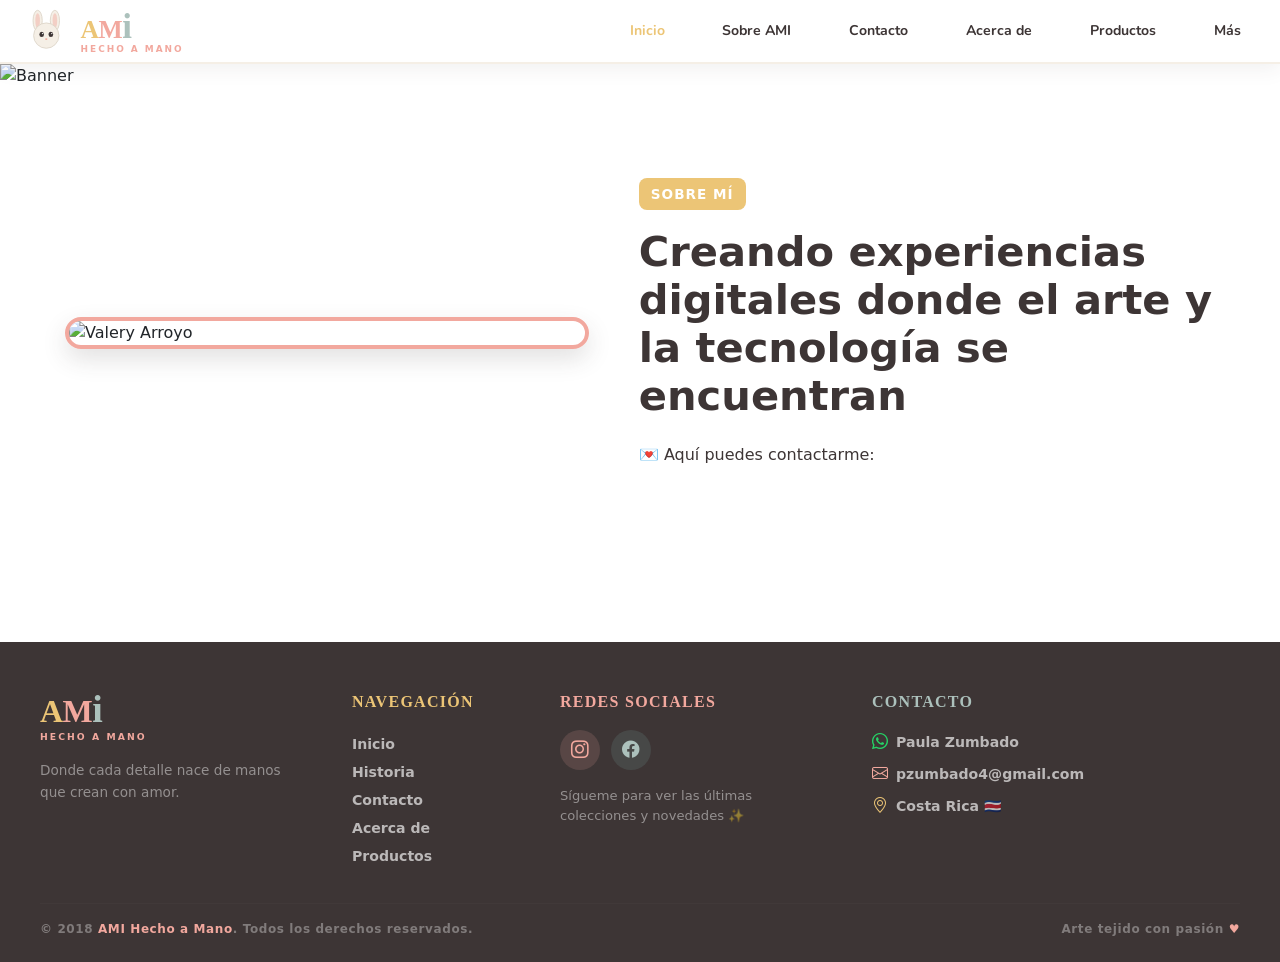
==== commit 422aeb66: "Solución de error a la hora de abrir el correo" ====
--- a/indexacercade.html
+++ b/indexacercade.html
@@ -9,6 +9,7 @@
     rel="stylesheet" />
   <link rel="stylesheet" href="ami/assets/css/indexstyle.css" />
   <link href="https://cdn.jsdelivr.net/npm/bootstrap@5.3.3/dist/css/bootstrap.min.css" rel="stylesheet" />
+  <link rel="icon" type="image/jpeg" href="ami/assets/img/Logo Conejito2.jpeg">
 </head>
 
 <body>
@@ -118,8 +119,8 @@
           class="social-icon ig" target="_blank" rel="noopener noreferrer">
           <i class="bi bi-instagram"></i>
         </a>
-        <a href="https://www.facebook.com/pau.zumbado.5" class="social-icon fb" target="_blank" rel="noopener noreferrer"><i class="bi bi-facebook"></i></a>
-        <a href="#" class="social-icon tt"><i class="bi bi-tiktok"></i></a>
+        <a href="https://www.facebook.com/pau.zumbado.5" class="social-icon fb" target="_blank"
+          rel="noopener noreferrer"><i class="bi bi-facebook"></i></a>
       </div>
       <p class="footer-text-small">
         Sígueme para ver las últimas colecciones y novedades ✨
@@ -134,7 +135,7 @@
         Paula Zumbado
       </a>
 
-      <a href="pzumbado4@gmail.com" class="contact-item">
+      <a href="mailto:pzumbado4@gmail.com" class="contact-item">
         <i class="bi bi-envelope icon-mail"></i>
         pzumbado4@gmail.com
       </a>
--- a/ami/assets/css/indexstyle.css
+++ b/ami/assets/css/indexstyle.css
@@ -208,6 +208,45 @@
 
 .nav-item.dropdown:hover .dropdown-menu {
   display: block;
+}
+
+@media (max-width: 992px) {
+
+  .nav-item {
+    padding-right: 0;
+    margin-bottom: 5px;
+  }
+
+  .ami-nav .nav-link {
+    font-size: 0.9rem;
+    padding: 8px 12px !important;
+  }
+
+  .navbar-brand {
+    padding-left: 10px !important;
+  }
+
+}
+
+@media (max-width: 576px) {
+
+  .ami-nav .nav-link {
+    font-size: 0.95rem;
+    text-align: center;
+    width: 100%;
+  }
+
+  .cart-btn {
+    width: 36px;
+    height: 36px;
+  }
+
+  .cart-badge {
+    width: 14px;
+    height: 14px;
+    font-size: 0.55rem;
+  }
+
 }
 
 
@@ -915,6 +954,22 @@
   border: 3px solid var(--teal);
 }
 
+@media (max-width: 992px) {
+
+  .video-item {
+    aspect-ratio: 3 / 4;
+  }
+
+}
+
+@media (max-width: 576px) {
+
+  .video-item {
+    aspect-ratio: 1 / 1;
+  }
+
+}
+
 /* ── Fin pg Más ── */
 
 /* ── Footer ── */
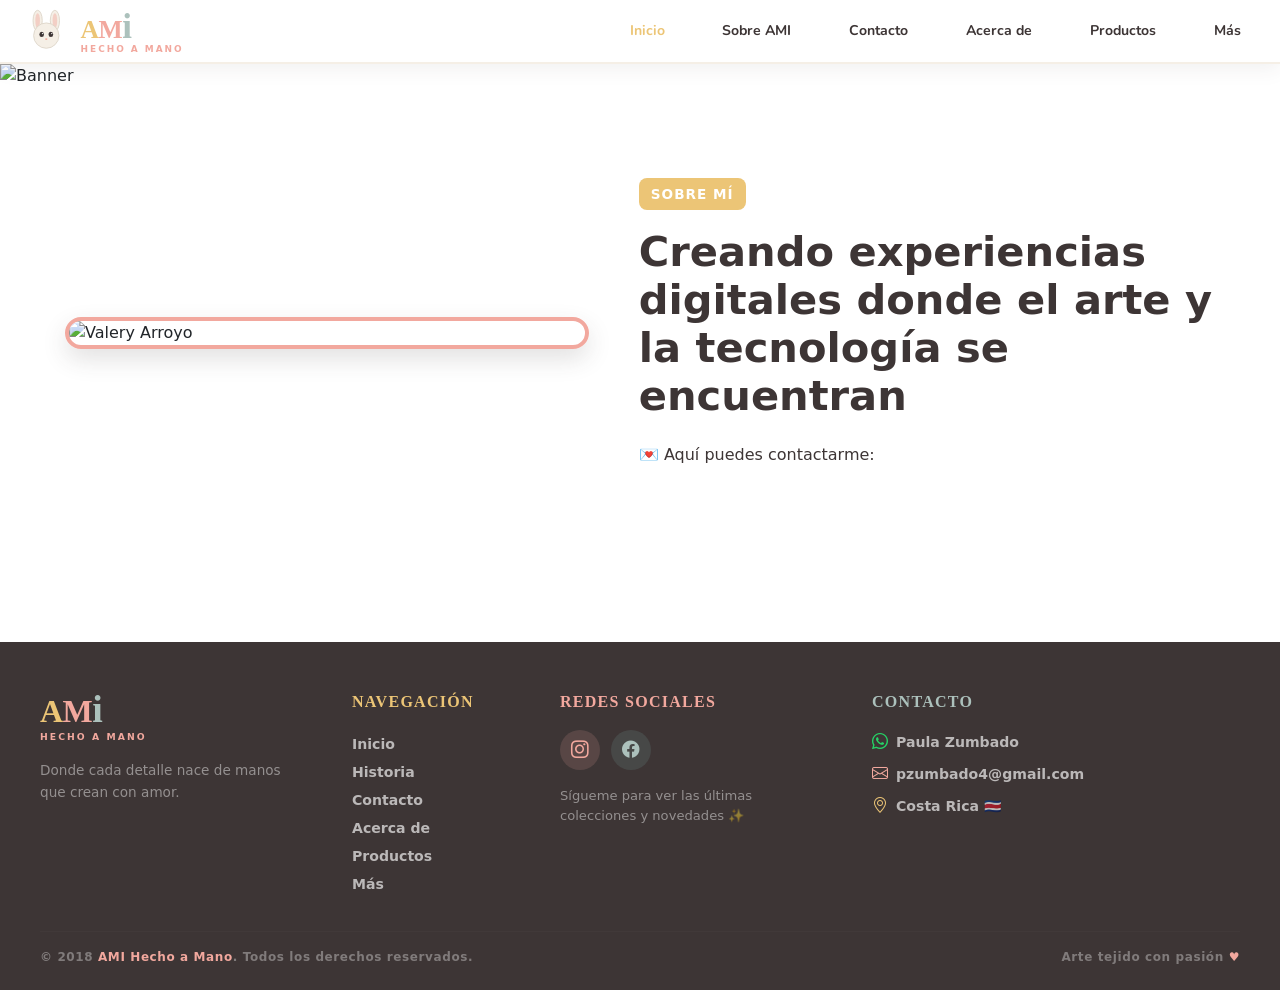
==== commit bb45bb27: "Se quitón un input en el formulario." ====
--- a/indexacercade.html
+++ b/indexacercade.html
@@ -110,6 +110,7 @@
       <a class="footer-link" href="indexcontacto.html">Contacto</a>
       <a class="footer-link" href="indexacercade.html">Acerca de</a>
       <a class="footer-link" href="indexproductos.html">Productos</a>
+      <a class="footer-link" href="indexmas.html">Más</a>
     </div>
 
     <div class="col-6 col-md-3">
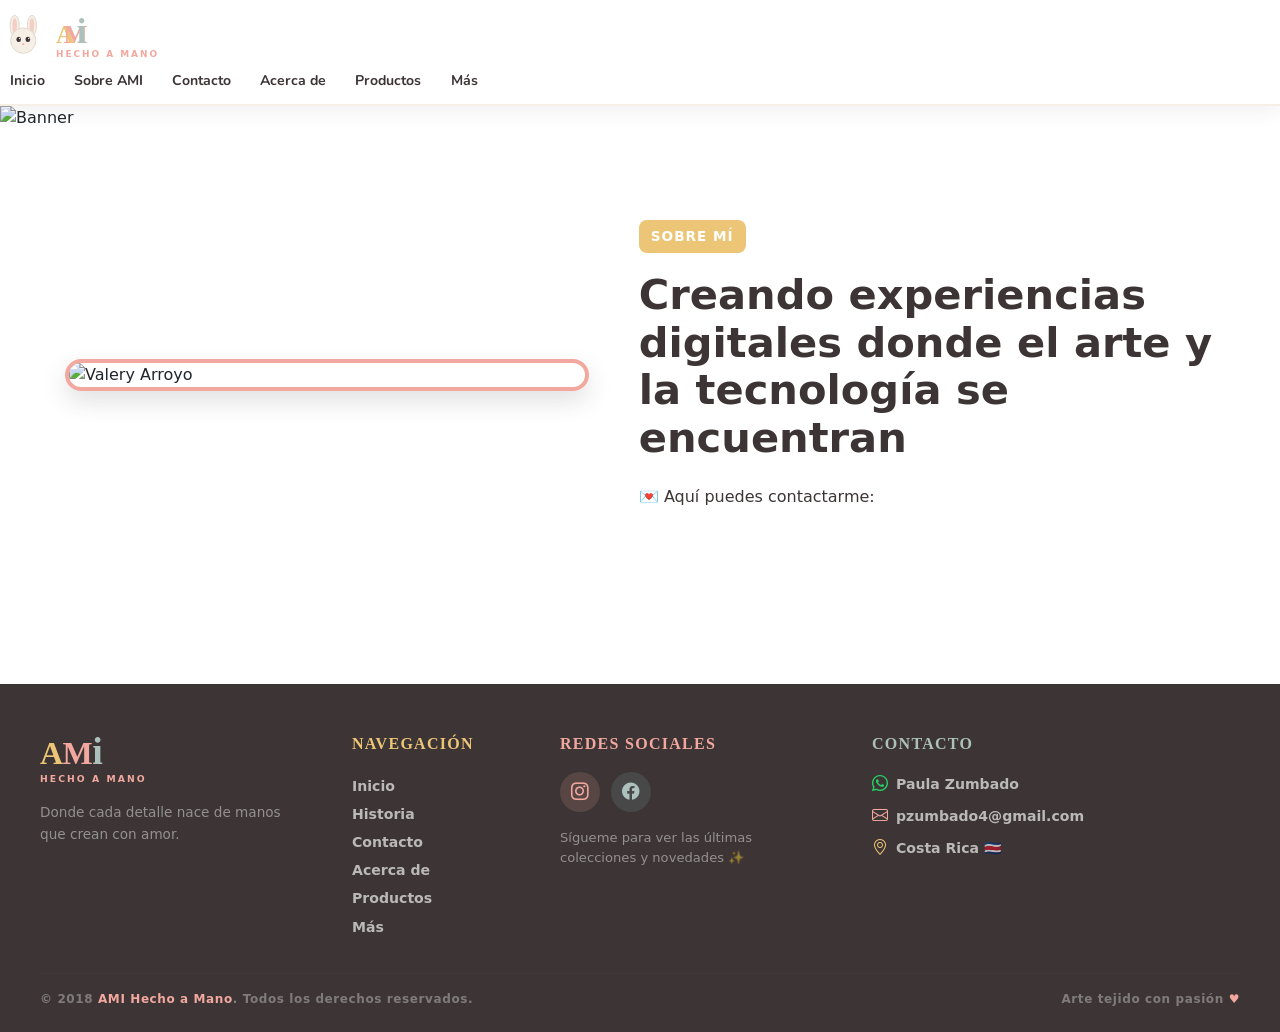
==== commit 6300f7cb: "Correción de responsividad en el Navbar" ====
--- a/indexacercade.html
+++ b/indexacercade.html
@@ -8,7 +8,7 @@
   <link href="https://fonts.googleapis.com/css2?family=Nunito:wght@400;600;700;800;900&family=Pacifico&display=swap"
     rel="stylesheet" />
   <link rel="stylesheet" href="ami/assets/css/indexstyle.css" />
-  <link href="https://cdn.jsdelivr.net/npm/bootstrap@5.3.3/dist/css/bootstrap.min.css" rel="stylesheet" />
+  <link href="https://cdn.jsdelivr.net/npm/bootstrap@5.3.3/dist/css/bootstrap.min.css" rel="stylesheet"/>
   <link rel="icon" type="image/jpeg" href="ami/assets/img/Logo Conejito2.jpeg">
 </head>
 
@@ -16,20 +16,20 @@
   <!-- ═══════════════ Inicio del Navbar ═══════════════ -->
   <nav class="navbar ami-nav sticky-top">
     <div class="navbar-inner">
-      <a class="navbar-brand" href="#">
+      <a class="navbar-brand" href="index.html">
         <svg viewBox="0 0 80 80" fill="none" xmlns="http://www.w3.org/2000/svg">
-          <ellipse cx="22" cy="22" rx="8" ry="18" fill="#F5EFE6" stroke="#ddd4c8" stroke-width="1.5" />
-          <ellipse cx="22" cy="22" rx="4" ry="13" fill="#F2A89E" opacity=".45" />
-          <ellipse cx="52" cy="22" rx="8" ry="18" fill="#F5EFE6" stroke="#ddd4c8" stroke-width="1.5" />
-          <ellipse cx="52" cy="22" rx="4" ry="13" fill="#F2A89E" opacity=".45" />
-          <circle cx="37" cy="48" r="22" fill="#F5EFE6" stroke="#ddd4c8" stroke-width="1.5" />
-          <ellipse cx="29" cy="46" rx="4" ry="4.5" fill="#3D3535" />
-          <ellipse cx="45" cy="46" rx="4" ry="4.5" fill="#3D3535" />
-          <circle cx="30.5" cy="44.5" r="1.2" fill="white" />
-          <circle cx="46.5" cy="44.5" r="1.2" fill="white" />
-          <ellipse cx="37" cy="54" rx="2" ry="1.5" fill="#F2A89E" />
+          <ellipse cx="22" cy="22" rx="8" ry="18" fill="#F5EFE6" stroke="#ddd4c8" stroke-width="1.5"/>
+          <ellipse cx="22" cy="22" rx="4" ry="13" fill="#F2A89E" opacity=".45"/>
+          <ellipse cx="52" cy="22" rx="8" ry="18" fill="#F5EFE6" stroke="#ddd4c8" stroke-width="1.5"/>
+          <ellipse cx="52" cy="22" rx="4" ry="13" fill="#F2A89E" opacity=".45"/>
+          <circle cx="37" cy="48" r="22" fill="#F5EFE6" stroke="#ddd4c8" stroke-width="1.5"/>
+          <ellipse cx="29" cy="46" rx="4" ry="4.5" fill="#3D3535"/>
+          <ellipse cx="45" cy="46" rx="4" ry="4.5" fill="#3D3535"/>
+          <circle cx="30.5" cy="44.5" r="1.2" fill="white"/>
+          <circle cx="46.5" cy="44.5" r="1.2" fill="white"/>
+          <ellipse cx="37" cy="54" rx="2" ry="1.5" fill="#F2A89E"/>
         </svg>
-        <div class="brand-text">
+        <div class="brand-text" href="index.html">
           <span class="brand-ami">
             <span class="ca">A</span><span class="cm">M</span><span class="ci">i</span>
           </span>
@@ -63,7 +63,7 @@
     <div class="acerca-wraper">
 
       <div class="acerca-img">
-        <img id="fotoAcerca" src="" alt="Valery Arroyo" />
+        <img id="fotoAcerca" alt="Valery Arroyo"/>
       </div>
 
       <div class="acerca-content">
--- a/ami/assets/css/indexstyle.css
+++ b/ami/assets/css/indexstyle.css
@@ -27,39 +27,36 @@
 
 /* ── Fin Toasts ── */
 
-/* ── Ribbon ── */
-.ami-ribbon {
-  background: var(--yellow);
-  text-align: center;
-  padding: 0.42rem 1rem;
-  font-size: 0.72rem;
-  font-weight: 800;
-  letter-spacing: 0.12em;
-  text-transform: uppercase;
-  color: var(--dark);
-}
-
-.ami-ribbon em {
-  color: #ecc673;
-  font-style: normal;
-}
-
-/* ── Fin del Ribbon ── */
-
 /* ── Navbar ── */
 .ami-nav {
   background: var(--white) !important;
   border-bottom: 2.5px solid var(--cream);
   box-shadow: 0 4px 20px rgba(61, 53, 53, 0.08);
-  padding: 0.6rem 0;
-}
-
-/* ── Brand ── */
+  padding: 0.4rem 0;
+}
+
+.brand-ami span {
+  margin-right: -3px !important;
+}
+
+.ami-nav .nav-link {
+  color: var(--dark) !important;
+}
+
+.ami-nav .container-fluid {
+  display: flex;
+  align-items: center;
+  justify-content: space-between;
+
+  padding-left: 6px !important;
+  padding-right: 6px !important;
+}
+
 .ami-nav .navbar-brand {
   display: flex;
   align-items: center;
-  gap: 0.6rem;
-  padding: 0;
+  gap: 0.5rem;
+  padding-left: 2px !important;
 }
 
 .ami-nav .navbar-brand svg {
@@ -77,20 +74,23 @@
   font-family: "Baloo 2", cursive;
   font-weight: 800;
   font-size: 1.6rem;
-  letter-spacing: -0.5px;
+
 }
 
 .brand-ami .ca {
   color: var(--yellow);
+  letter-spacing: -8px;
 }
 
 .brand-ami .cm {
   color: var(--rose);
+  letter-spacing: -8px;
 }
 
 .brand-ami .ci {
   color: var(--teal);
   font-size: 35px;
+  letter-spacing: -8px;
 }
 
 .brand-sub {
@@ -102,19 +102,33 @@
   margin-top: 1px;
 }
 
-/* ── Fin del Brand ── */
-
-/* ── Links ── */
+/* ───────── Links ───────── */
+
+.navbar-nav {
+  align-items: center;
+}
+
+/* Espacio entre links */
+
+.nav-item {
+  list-style: none;
+  padding-right: 6px;
+}
+
+/* Estilo de links */
+
 .ami-nav .nav-link {
   font-family: "Nunito", sans-serif !important;
   font-weight: 700 !important;
   font-size: 0.88rem !important;
   color: var(--dark) !important;
-  padding: 0.38rem 0.9rem !important;
+
+  padding: 0.35rem 0.6rem !important;
+
   border-radius: 50px;
+
   transition:
     background 0.2s,
-    color 0.2s,
     transform 0.2s;
 }
 
@@ -123,92 +137,6 @@
   transform: translateY(-2px);
 }
 
-.ami-nav .nav-link.active-y {
-  color: var(--yellow) !important;
-}
-
-.ami-nav .nav-link.active-r {
-  color: var(--rose) !important;
-}
-
-.ami-nav .nav-link.active-t {
-  color: var(--teal) !important;
-}
-
-.ami-nav .container {
-  display: flex;
-  align-items: center;
-  justify-content: space-between;
-}
-
-.nav-item {
-  list-style: none;
-  padding-right: 25px;
-}
-
-.navbar-brand {
-  padding-left: 25px !important;
-}
-
-/* ── Cart ── */
-.cart-btn {
-  position: relative;
-  width: 40px;
-  height: 40px;
-  border-radius: 50% !important;
-  background: var(--cream) !important;
-  border: none !important;
-  color: var(--dark) !important;
-  display: flex;
-  align-items: center;
-  justify-content: center;
-  padding: 0;
-  box-shadow: none !important;
-  transition:
-    background 0.2s,
-    transform 0.2s;
-}
-
-.cart-btn:hover {
-  background: var(--yellow) !important;
-  transform: translateY(-2px);
-}
-
-.cart-badge {
-  position: absolute;
-  top: -3px;
-  right: -3px;
-  width: 16px;
-  height: 16px;
-  border-radius: 50%;
-  background: var(--rose);
-  color: #fff;
-  font-size: 0.58rem;
-  font-weight: 800;
-  display: flex;
-  align-items: center;
-  justify-content: center;
-}
-
-.ami-nav .container {
-  display: flex;
-  align-items: center;
-}
-
-.dropdown-menu {
-  list-style: none;
-}
-
-.ami-nav .navbar-inner {
-  width: 100%;
-  display: flex;
-  align-items: center;
-  justify-content: space-between;
-}
-
-.nav-item.dropdown:hover .dropdown-menu {
-  display: block;
-}
 
 @media (max-width: 992px) {
 
@@ -220,10 +148,6 @@
   .ami-nav .nav-link {
     font-size: 0.9rem;
     padding: 8px 12px !important;
-  }
-
-  .navbar-brand {
-    padding-left: 10px !important;
   }
 
 }
@@ -236,19 +160,7 @@
     width: 100%;
   }
 
-  .cart-btn {
-    width: 36px;
-    height: 36px;
-  }
-
-  .cart-badge {
-    width: 14px;
-    height: 14px;
-    font-size: 0.55rem;
-  }
-
-}
-
+}
 
 /* ── Fin del Navbar ── */
 
@@ -256,7 +168,7 @@
 .btn-cta {
   background: var(--teal) !important;
   color: var(--white) !important;
-  font-family: "Nunito", sans-serif;
+  font-family: "Baloo 2", cursive;
   font-weight: 800 !important;
   font-size: 0.82rem;
   letter-spacing: 0.07em;
@@ -282,7 +194,6 @@
 .carousel-item {
   height: 500px;
   background-color: #f7f2ec;
-  /* tono correcto ajustado */
   display: flex;
   justify-content: center;
   align-items: center;
@@ -298,7 +209,7 @@
   font-weight: 300;
   letter-spacing: 1px;
   color: #acc1bc;
-  font-family: "Varela Round", sans-serif;
+  font-family: "Baloo 2", cursive;
   font-weight: bold;
 }
 
@@ -306,54 +217,64 @@
   font-size: 0.95rem;
   opacity: 0.8;
   color: var(--rose);
-  font-family: "Varela Round", sans-serif;
+  font-family: "Baloo 2", cursive;
   font-weight: bold;
 }
 
 .carousel-caption h5 span {
   font-weight: 600;
   font-size: 2rem;
+  font-family: "Baloo 2", cursive;
 }
 
 .carousel-caption h5 span.ca {
   color: var(--yellow);
+  font-family: "Baloo 2", cursive;
 }
 
 .carousel-caption h5 span.cm {
   color: var(--rose);
+  font-family: "Baloo 2", cursive;
 }
 
 .carousel-caption h5 span.ci {
   color: var(--teal);
   font-size: 42px;
+  font-family: "Baloo 2", cursive;
 }
 
 .carousel-caption h5 {
   letter-spacing: 0;
+  font-family: "Baloo 2", cursive;
 }
 
 .p-2 {
   color: #3d3535 !important;
   font-weight: bold;
   font-size: 600px;
+  font-family: "Baloo 2", cursive;
 }
 
 .p-3 {
   color: #3d3535 !important;
   font-weight: bold;
   font-size: 600px;
+  font-family: "Baloo 2", cursive;
 }
 
 .carousel-caption h5 span.ca-2 {
   color: var(--yellow);
+  font-family: "Baloo 2", cursive;
 }
 
 .carousel-caption h5 span.cm-2 {
   color: var(--rose);
+  font-family: "Baloo 2", cursive;
 }
 
 .carousel-caption h5 span.ci-2 {
   color: var(--teal);
+  font-family: "Baloo 2", cursive;
 }
 
 .carousel-control-prev-icon,
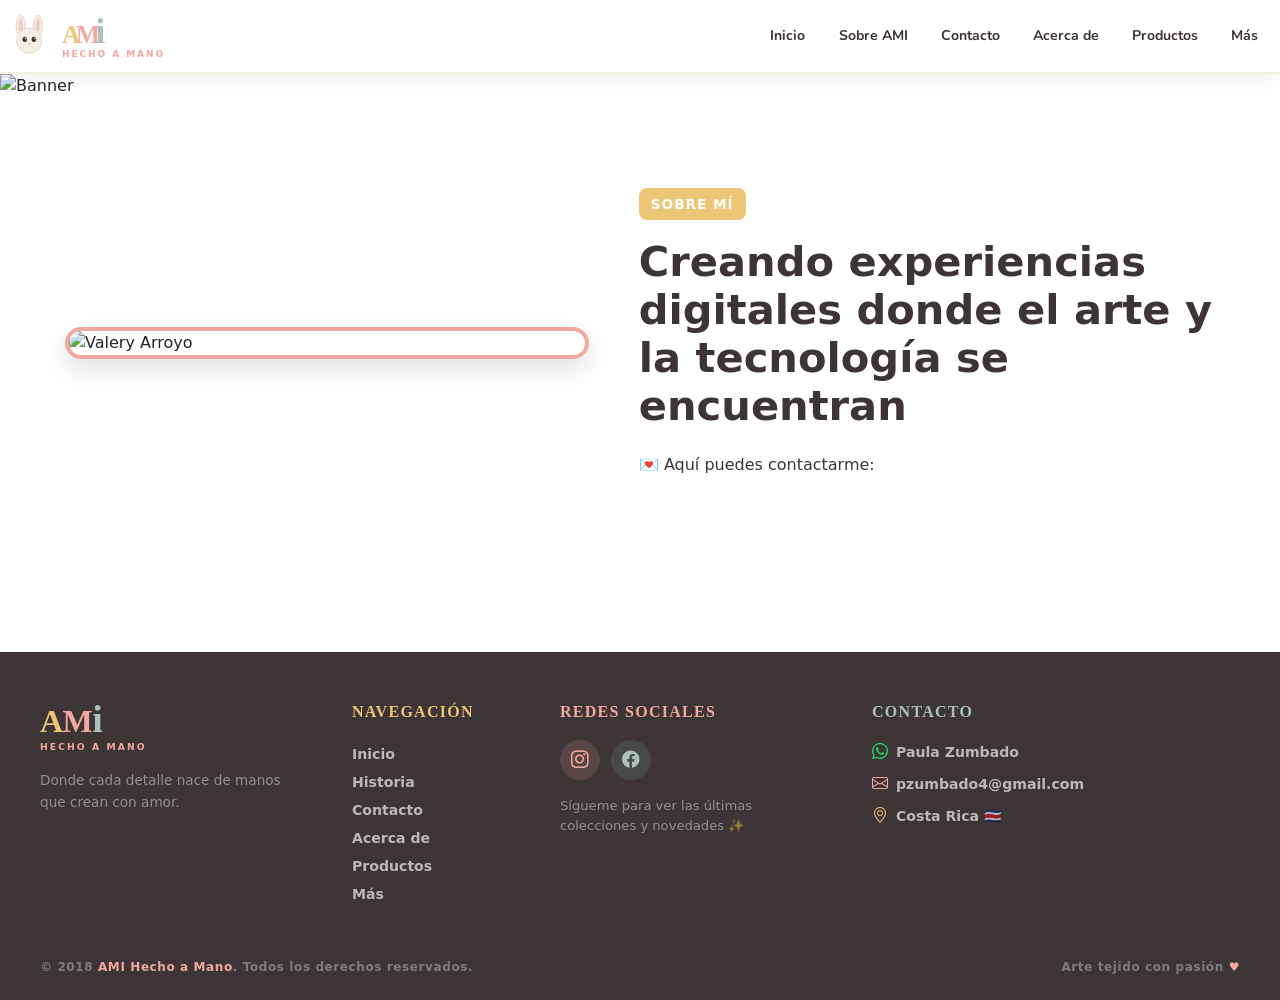
==== commit 9e448a2b: "Se implementa audio multimedia para el toast" ====
--- a/indexacercade.html
+++ b/indexacercade.html
@@ -14,39 +14,75 @@
 
 <body>
   <!-- ═══════════════ Inicio del Navbar ═══════════════ -->
-  <nav class="navbar ami-nav sticky-top">
-    <div class="navbar-inner">
-      <a class="navbar-brand" href="index.html">
-        <svg viewBox="0 0 80 80" fill="none" xmlns="http://www.w3.org/2000/svg">
-          <ellipse cx="22" cy="22" rx="8" ry="18" fill="#F5EFE6" stroke="#ddd4c8" stroke-width="1.5"/>
-          <ellipse cx="22" cy="22" rx="4" ry="13" fill="#F2A89E" opacity=".45"/>
-          <ellipse cx="52" cy="22" rx="8" ry="18" fill="#F5EFE6" stroke="#ddd4c8" stroke-width="1.5"/>
-          <ellipse cx="52" cy="22" rx="4" ry="13" fill="#F2A89E" opacity=".45"/>
-          <circle cx="37" cy="48" r="22" fill="#F5EFE6" stroke="#ddd4c8" stroke-width="1.5"/>
-          <ellipse cx="29" cy="46" rx="4" ry="4.5" fill="#3D3535"/>
-          <ellipse cx="45" cy="46" rx="4" ry="4.5" fill="#3D3535"/>
-          <circle cx="30.5" cy="44.5" r="1.2" fill="white"/>
-          <circle cx="46.5" cy="44.5" r="1.2" fill="white"/>
-          <ellipse cx="37" cy="54" rx="2" ry="1.5" fill="#F2A89E"/>
-        </svg>
-        <div class="brand-text" href="index.html">
-          <span class="brand-ami">
-            <span class="ca">A</span><span class="cm">M</span><span class="ci">i</span>
-          </span>
-          <span class="brand-sub">Hecho a mano</span>
+      <nav class="navbar navbar-expand-lg ami-nav sticky-top">
+        <div class="container-fluid px-1">
+
+            <a class="navbar-brand" href="index.html">
+
+                <svg viewBox="0 0 80 80" fill="none" xmlns="http://www.w3.org/2000/svg">
+                    <ellipse cx="22" cy="22" rx="8" ry="18" fill="#F5EFE6" stroke="#ddd4c8" stroke-width="1.5" />
+                    <ellipse cx="22" cy="22" rx="4" ry="13" fill="#F2A89E" opacity=".45" />
+                    <ellipse cx="52" cy="22" rx="8" ry="18" fill="#F5EFE6" stroke="#ddd4c8" stroke-width="1.5" />
+                    <ellipse cx="52" cy="22" rx="4" ry="13" fill="#F2A89E" opacity=".45" />
+                    <circle cx="37" cy="48" r="22" fill="#F5EFE6" stroke="#ddd4c8" stroke-width="1.5" />
+                    <ellipse cx="29" cy="46" rx="4" ry="4.5" fill="#3D3535" />
+                    <ellipse cx="45" cy="46" rx="4" ry="4.5" fill="#3D3535" />
+                    <circle cx="30.5" cy="44.5" r="1.2" fill="white" />
+                    <circle cx="46.5" cy="44.5" r="1.2" fill="white" />
+                    <ellipse cx="37" cy="54" rx="2" ry="1.5" fill="#F2A89E" />
+                </svg>
+
+                <div class="brand-text">
+                    <span class="brand-ami">
+                        <span class="ca">A</span>
+                        <span class="cm">M</span>
+                        <span class="ci">i</span>
+                    </span>
+                    <span class="brand-sub">Hecho a mano</span>
+                </div>
+
+            </a>
+
+            <button class="navbar-toggler" type="button" data-bs-toggle="collapse" data-bs-target="#navbarAMI">
+
+                <span class="navbar-toggler-icon"></span>
+
+            </button>
+
+            <div class="collapse navbar-collapse" id="navbarAMI">
+
+                <ul class="navbar-nav ms-auto gap-2">
+
+                    <li class="nav-item">
+                        <a class="nav-link active-y" href="index.html">Inicio</a>
+                    </li>
+
+                    <li class="nav-item">
+                        <a class="nav-link" href="indexsobreami.html">Sobre AMI</a>
+                    </li>
+
+                    <li class="nav-item">
+                        <a class="nav-link" href="indexcontacto.html">Contacto</a>
+                    </li>
+
+                    <li class="nav-item">
+                        <a class="nav-link" href="indexacercade.html">Acerca de</a>
+                    </li>
+
+                    <li class="nav-item">
+                        <a class="nav-link" href="indexproductos.html">Productos</a>
+                    </li>
+
+                    <li class="nav-item">
+                        <a class="nav-link" href="indexmas.html">Más</a>
+                    </li>
+
+                </ul>
+
+            </div>
+
         </div>
-      </a>
-
-      <ul class="navbar-nav flex-row gap-1 ms-auto">
-        <li class="nav-item"><a class="nav-link active-y" href="index.html">Inicio</a></li>
-        <li class="nav-item"><a class="nav-link" href="indexsobreami.html">Sobre AMI</a></li>
-        <li class="nav-item"><a class="nav-link" href="indexcontacto.html">Contacto</a></li>
-        <li class="nav-item"><a class="nav-link" href="indexacercade.html">Acerca de</a></li>
-        <li class="nav-item"><a class="nav-link" href="indexproductos.html">Productos</a></li>
-        <li class="nav-item"><a class="nav-link" href="indexmas.html">Más</a></li>
-      </ul>
-    </div>
-  </nav>
+    </nav>
   <!-- ═══════════════ Fin del NAV ═══════════════ -->
 
   <link href="https://cdn.jsdelivr.net/npm/bootstrap-icons@1.11.3/font/bootstrap-icons.min.css" rel="stylesheet" />
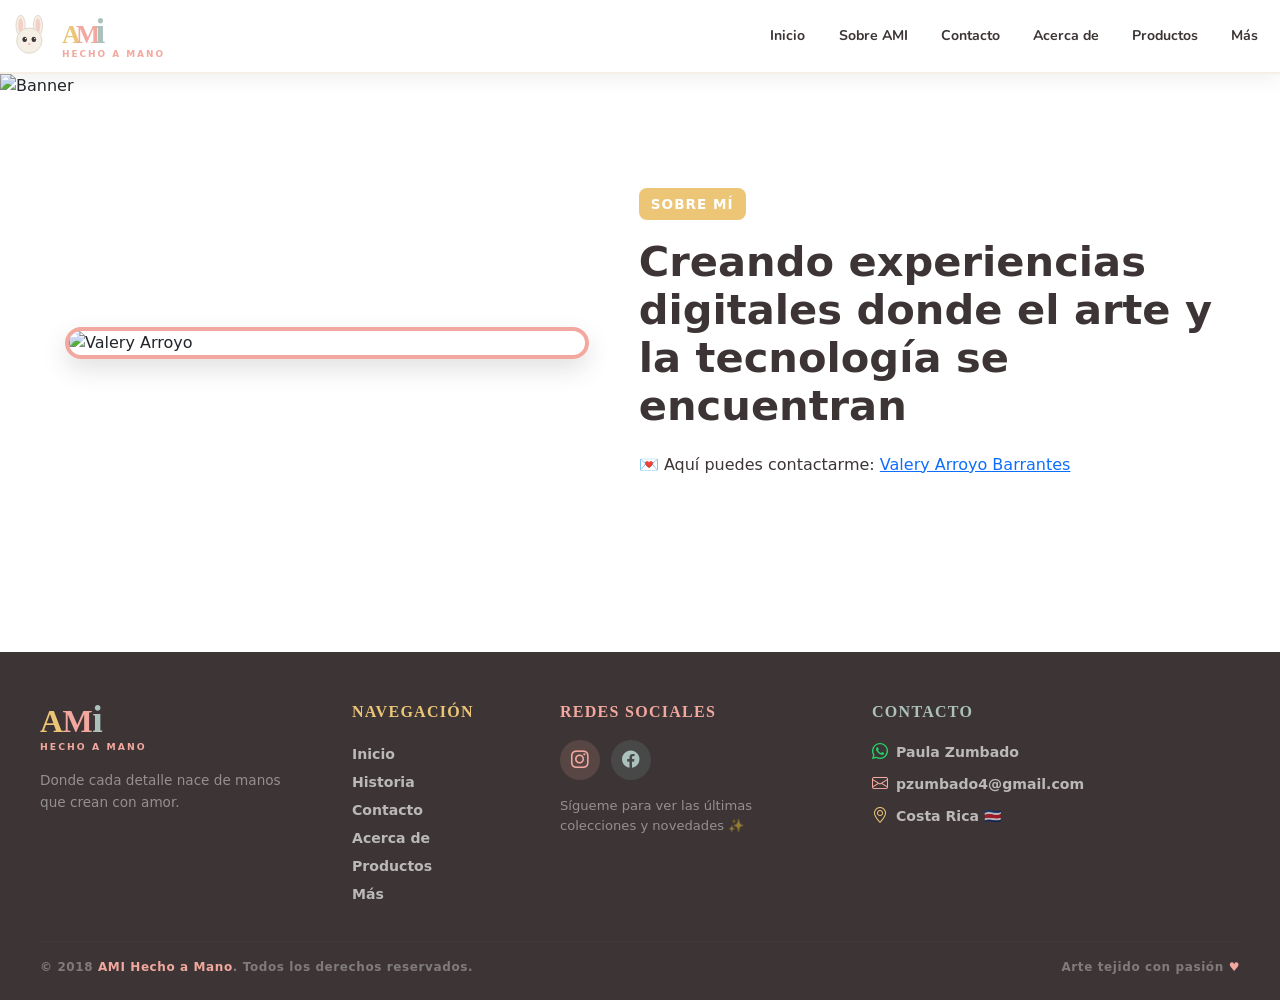
==== commit 9f7e5a89: "Mejoras" ====
--- a/indexacercade.html
+++ b/indexacercade.html
@@ -113,7 +113,7 @@
 
         <p>
           💌 Aquí puedes contactarme:
-          <a id="correoAcerca" href=""></a>
+          <a id="correoAcerca" href="mailto:vlae.barrantes@gmail.com">Valery Arroyo Barrantes</a>
         </p>
       </div>
 
--- a/ami/assets/css/indexstyle.css
+++ b/ami/assets/css/indexstyle.css
@@ -9,7 +9,7 @@
 
 body {
   background: var(--cream);
-  font-family: "Nunito", sans-serif;
+  font-family: "Nunito", "Segoe UI Emoji", "Noto Color Emoji", sans-serif;
 }
 
 /* ── Inicio Toasts ── */
@@ -25,6 +25,31 @@
   background-color: var(--cream) !important;
 }
 
+.toast-container {
+  z-index: 9999;
+}
+
+@media (max-width: 576px) {
+
+  .toast-container {
+
+    right: 0 !important;
+    left: 0 !important;
+    bottom: 0 !important;
+
+    display: flex;
+    justify-content: center;
+
+  }
+
+  .toast {
+
+    width: 90%;
+    max-width: 350px;
+
+  }
+
+}
 /* ── Fin Toasts ── */
 
 /* ── Navbar ── */
